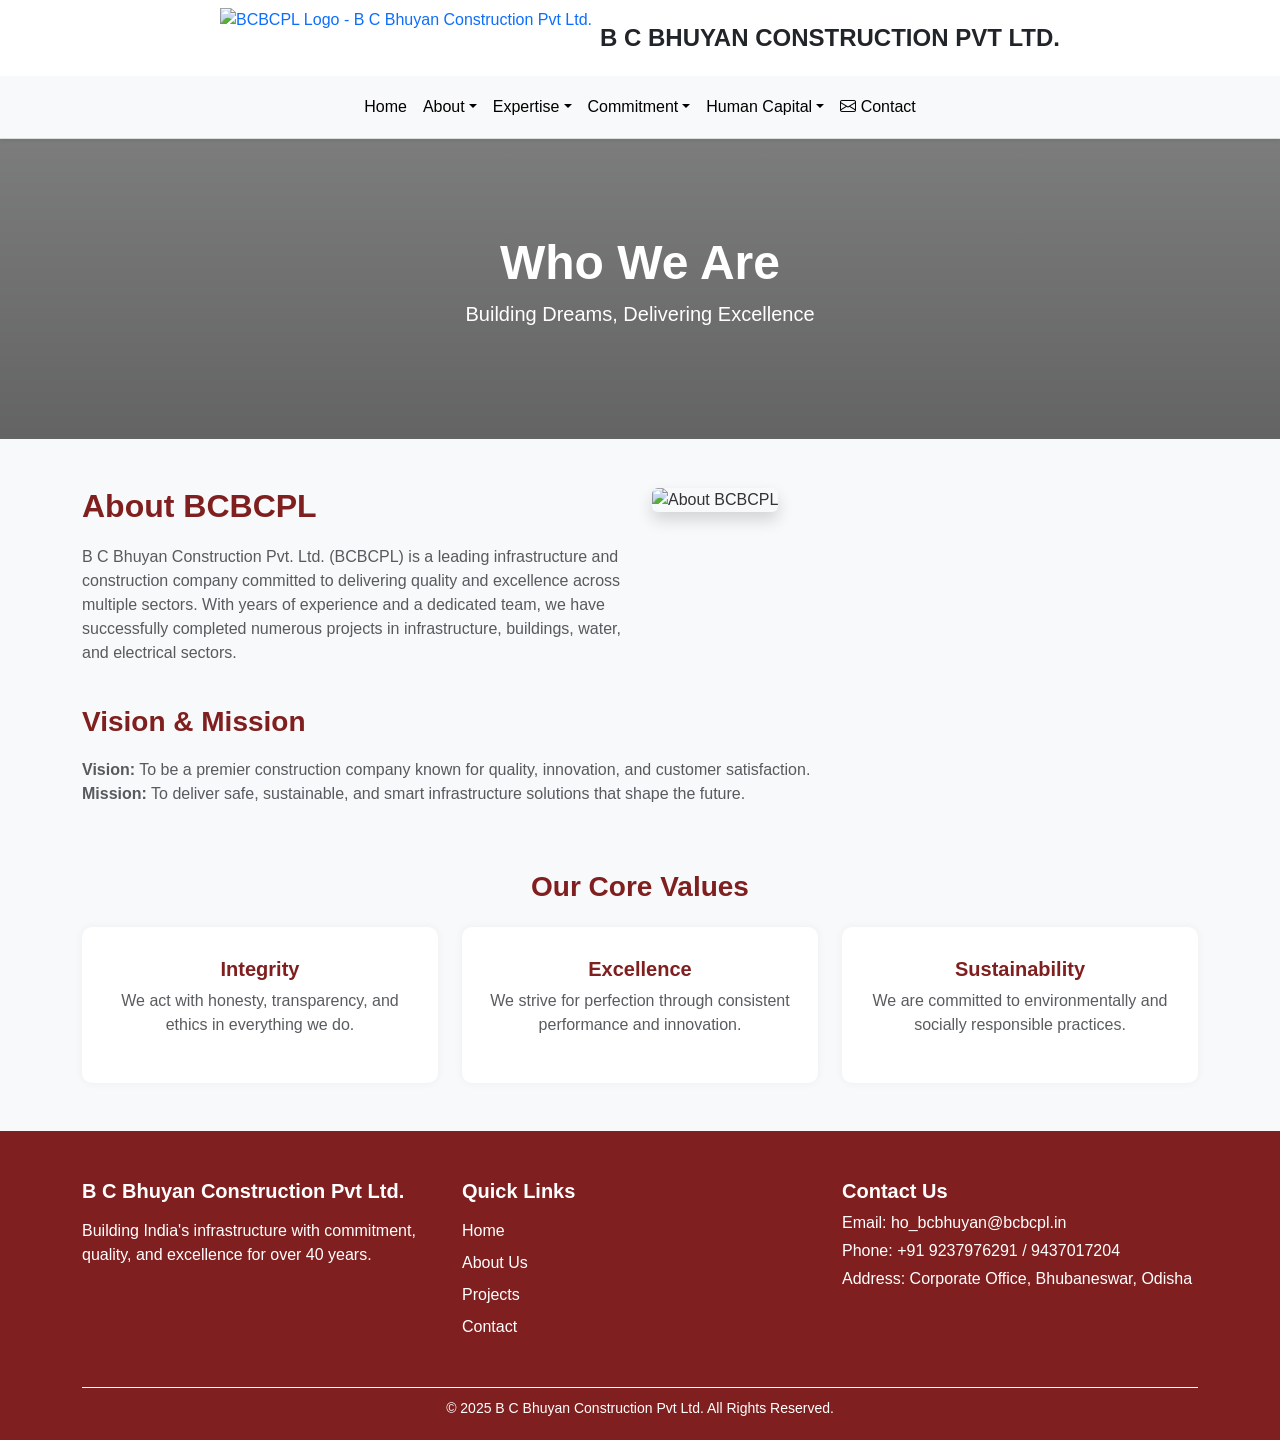
==== about.html @ 9f9410f3 "Version 1" ====
<!DOCTYPE html>
<html lang="en">
<head>



      <meta charset="UTF-8">
  <meta name="viewport" content="width=device-width, initial-scale=1.0">
  <title>B C Bhuyan Construction Pvt Ltd.</title>
  <link rel="stylesheet" href="https://cdn.jsdelivr.net/npm/bootstrap@5.3.2/dist/css/bootstrap.min.css">
  <link rel="stylesheet" href="https://cdnjs.cloudflare.com/ajax/libs/animate.css/4.1.1/animate.min.css">
  <link rel="stylesheet" href="css/style.css">
  <link rel="stylesheet" href="https://cdn.jsdelivr.net/npm/bootstrap-icons@1.10.5/font/bootstrap-icons.css">
  <script src="https://cdn.jsdelivr.net/npm/bootstrap@5.3.2/dist/js/bootstrap.bundle.min.js"></script>
  <link rel="stylesheet" href="https://cdn.jsdelivr.net/npm/bootstrap@5.3.2/dist/css/bootstrap.min.css">
<link rel="stylesheet" href="css/style.css"> <!-- Make sure this is loaded after Bootstrap -->

  <style>
    body {
      font-family: 'Segoe UI', sans-serif;
      color: #333;
      background-color: #f8f9fa;
      margin: 0;
      padding: 0;
    }

    header {
      background-color: #fff;
      border-bottom: 1px solid #ddd;
      z-index: 1000;
    }

    .navbar {
      padding: 0.7rem 1rem;
    }

    .navbar-nav .nav-link {
      color: #000;
      padding: 0.5rem 1rem;
      font-weight: 500;
      transition: all 0.3s ease;
    }

    .navbar-nav .nav-link:hover,
    .navbar-nav .nav-link:focus {
      color: #801f1f;
      outline: none;
      box-shadow: none;
    }

    .navbar-nav .dropdown-menu {
      border-radius: 0.4rem;
      border: 1px solid rgba(0, 0, 0, 0.1);
      animation: fadeIn 0.2s ease-in-out;
    }

    .dropdown-item {
      padding: 0.5rem 1rem;
      color: #333;
    }

    .dropdown-item:hover {
      background-color: #801f1f;
      color: #fff;
    }

    .about-hero {
      background: linear-gradient(rgba(0,0,0,0.5), rgba(0,0,0,0.6)),
                  url('../images/hero-bg.jpg') center center / cover no-repeat;
      min-height: 300px;
      display: flex;
      flex-direction: column;
      justify-content: center;
      align-items: center;
      color: white;
    }

    section {
      padding: 60px 0;
    }

    section h2, section h3 {
      margin-bottom: 1.2rem;
      font-weight: 700;
    }

    .about-img {
      max-width: 100%;
      border-radius: 8px;
      box-shadow: 0 0 20px rgba(0,0,0,0.1);
    }

    .value-card {
      background: white;
      border-radius: 10px;
      padding: 30px 20px;
      box-shadow: 0 0 10px rgba(0,0,0,0.05);
      transition: transform 0.3s ease;
    }

    .value-card:hover {
      transform: translateY(-5px);
    }

    #leadership img {
      border-radius: 8px;
      border: 3px solid #801f1f;
    }

    footer {
      background-color: #801f1f;
      color: white;
      padding-top: 40px;
      padding-bottom: 20px;
    }

    footer a {
      color: #fcdede;
      text-decoration: none;
    }

    footer a:hover {
      color: #ffffff;
      text-decoration: underline;
    }

    footer h5 {
      margin-bottom: 1rem;
      font-weight: 600;
    }

    footer ul {
      list-style: none;
      padding: 0;
    }

    footer ul li {
      margin-bottom: 0.5rem;
    }

    .footer-bottom {
      border-top: 1px solid rgba(255,255,255,0.2);
      margin-top: 20px;
      padding-top: 10px;
      font-size: 0.9rem;
    }

    .text-primary { color: #801f1f !important; }
    .text-success { color: #801f1f !important; }
    .text-warning { color: #801f1f !important; }
    .text-danger  { color: #801f1f !important; }

    @keyframes fadeIn {
      from { opacity: 0; transform: translateY(10px); }
      to   { opacity: 1; transform: translateY(0); }
    }

    @media (max-width: 768px) {
      .about-hero {
        text-align: center;
        padding: 60px 20px;
      }

      .navbar-nav .nav-link {
        padding: 0.5rem;
      }
    }
  </style>
</head>

<body>

<div id="header-placeholder"></div>

  <script src="https://cdn.jsdelivr.net/npm/bootstrap@5.3.2/dist/js/bootstrap.bundle.min.js"></script>

<script>
  fetch("header.html")
    .then(response => response.text())
    .then(data => {
      document.getElementById("header-placeholder").innerHTML = data;

      // Ensure dropdown toggles work after header loads
      const dropdownTriggers = document.querySelectorAll('.dropdown-toggle');
      dropdownTriggers.forEach(triggerEl => {
        new bootstrap.Dropdown(triggerEl);
      });

      // Optional: Hover effect on desktop
      if (window.innerWidth >= 992) {
        document.querySelectorAll('.nav-item.dropdown').forEach(dropdown => {
          dropdown.addEventListener('mouseover', () => {
            const toggle = dropdown.querySelector('.dropdown-toggle');
            const instance = bootstrap.Dropdown.getOrCreateInstance(toggle);
            instance.show();
          });
          dropdown.addEventListener('mouseleave', () => {
            const toggle = dropdown.querySelector('.dropdown-toggle');
            const instance = bootstrap.Dropdown.getOrCreateInstance(toggle);
            instance.hide();
          });
        });
      }
    });
</script>

  <!-- Hero Section -->
  <section class="about-hero text-white text-center py-5">
    <div class="container">
      <h1 class="display-5 fw-bold">Who We Are</h1>
      <p class="lead">Building Dreams, Delivering Excellence</p>
    </div>
  </section>

  <!-- About Us Content -->
  <section class="py-5 bg-light">
    <div class="container">
      <div class="row mb-4">
        <div class="col-lg-6">
          <h2 class="fw-bold text-primary">About BCBCPL</h2>
          <p class="text-muted">
            B C Bhuyan Construction Pvt. Ltd. (BCBCPL) is a leading infrastructure and construction company committed to delivering quality and excellence across multiple sectors. With years of experience and a dedicated team, we have successfully completed numerous projects in infrastructure, buildings, water, and electrical sectors.
          </p>
        </div>
        <div class="col-lg-6">
          <img src="images/project6.jpg" class="img-fluid rounded shadow" alt="About BCBCPL">
        </div>
      </div>

      <div class="row mb-5">
        <div class="col">
          <h3 class="fw-semibold text-success">Vision & Mission</h3>
          <p class="text-muted">
            <strong>Vision:</strong> To be a premier construction company known for quality, innovation, and customer satisfaction.<br>
            <strong>Mission:</strong> To deliver safe, sustainable, and smart infrastructure solutions that shape the future.
          </p>
        </div>
      </div>

      <div class="row text-center">
        <h3 class="fw-semibold text-warning mb-4">Our Core Values</h3>
        <div class="col-md-4">
          <div class="value-card">
            <h5 class="fw-bold text-danger">Integrity</h5>
            <p class="text-muted">We act with honesty, transparency, and ethics in everything we do.</p>
          </div>
        </div>
        <div class="col-md-4">
          <div class="value-card">
            <h5 class="fw-bold text-success">Excellence</h5>
            <p class="text-muted">We strive for perfection through consistent performance and innovation.</p>
          </div>
        </div>
        <div class="col-md-4">
          <div class="value-card">
            <h5 class="fw-bold text-primary">Sustainability</h5>
            <p class="text-muted">We are committed to environmentally and socially responsible practices.</p>
          </div>
        </div>
      </div>
    </div>
  </section>

  <!-- Footer placeholder -->
  <div id="footer-placeholder"></div>

  <!-- Scripts -->
  <script src="https://cdn.jsdelivr.net/npm/bootstrap@5.3.2/dist/js/bootstrap.bundle.min.js"></script>
  <script src="main.js"></script>
</body>
</html>
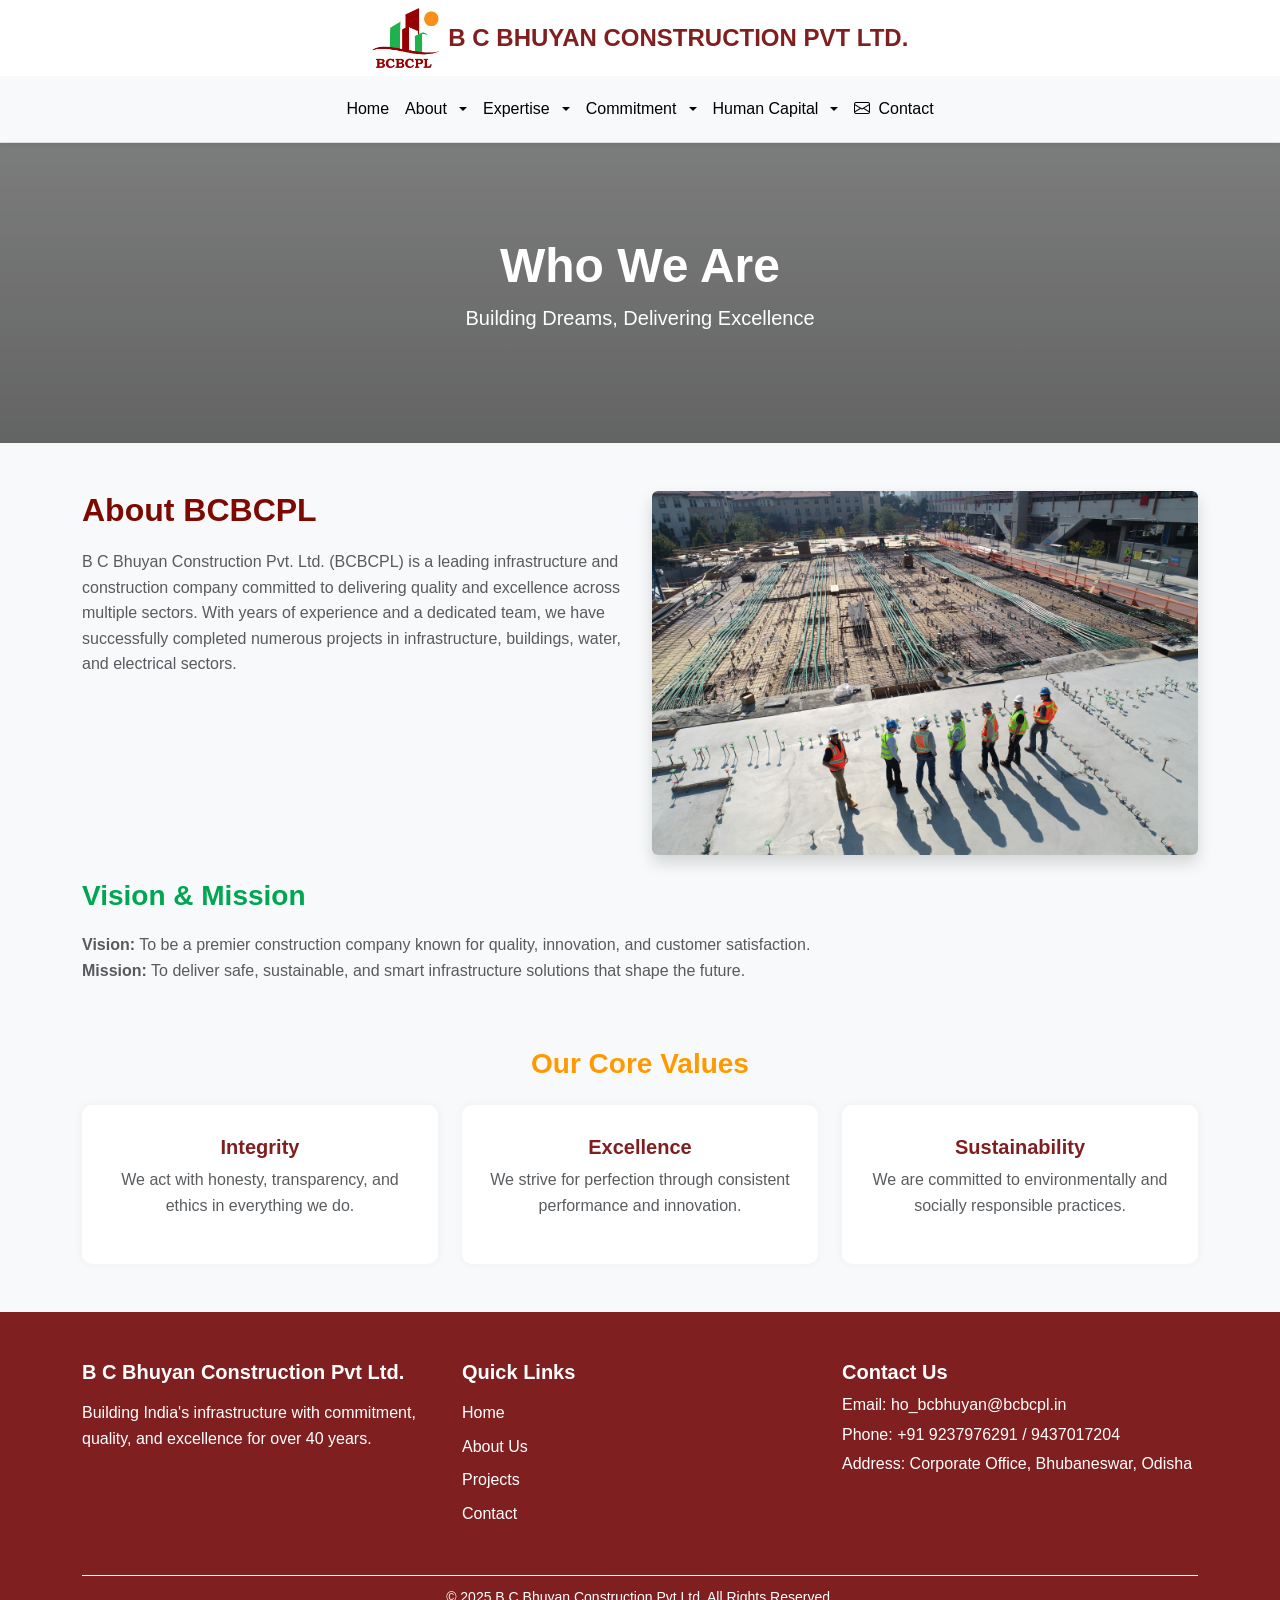
==== commit 01350dd4: "Version 8" ====
--- a/about.html
+++ b/about.html
@@ -8,12 +8,10 @@
   <meta name="viewport" content="width=device-width, initial-scale=1.0">
   <title>B C Bhuyan Construction Pvt Ltd.</title>
   <link rel="stylesheet" href="https://cdn.jsdelivr.net/npm/bootstrap@5.3.2/dist/css/bootstrap.min.css">
+  <link rel="stylesheet" href="https://cdn.jsdelivr.net/npm/bootstrap-icons@1.10.5/font/bootstrap-icons.css">
   <link rel="stylesheet" href="https://cdnjs.cloudflare.com/ajax/libs/animate.css/4.1.1/animate.min.css">
-  <link rel="stylesheet" href="css/style.css">
-  <link rel="stylesheet" href="https://cdn.jsdelivr.net/npm/bootstrap-icons@1.10.5/font/bootstrap-icons.css">
+  <link rel="stylesheet" href="style.css"> <!-- local stylesheet -->
   <script src="https://cdn.jsdelivr.net/npm/bootstrap@5.3.2/dist/js/bootstrap.bundle.min.js"></script>
-  <link rel="stylesheet" href="https://cdn.jsdelivr.net/npm/bootstrap@5.3.2/dist/css/bootstrap.min.css">
-<link rel="stylesheet" href="css/style.css"> <!-- Make sure this is loaded after Bootstrap -->
 
   <style>
     body {
--- a/style.css
+++ b/style.css
@@ -0,0 +1,315 @@
+/* style.css */
+
+/* General navbar styling */
+.navbar {
+    padding-top: 0.7rem;
+    padding-bottom: 0.7rem;
+    transition: all 0.3s ease-in-out;
+  }
+  
+  /* Brand text */
+  .navbar-brand {
+    font-size: 1.3rem;
+    color: #2d3e50;
+  }
+  
+  /* Nav links */
+  .navbar-nav .nav-link {
+    font-size: 1rem;
+    font-weight: 500;
+    color: #333;
+    transition: color 0.3s;
+  }
+  
+  .navbar-nav .nav-link:hover,
+  .navbar-nav .nav-link:focus {
+    color: #801f1f;
+  }
+  
+  /* Dropdown animations using Animate.css */
+  .dropdown-menu {
+    border-radius: 0;
+    border: none;
+    box-shadow: 0 4px 6px rgba(0, 0, 0, 0.1);
+  }
+  
+  .dropdown-item {
+    font-size: 0.95rem;
+    padding: 0.5rem 1rem;
+    color: #333;
+  }
+  
+  .dropdown-item:hover {
+    background-color: #f8f9fa;
+    color: #801f1f;
+  }
+  
+  /* Sticky header shadow */
+  .sticky-top {
+    z-index: 1030;
+    box-shadow: 0 2px 4px rgba(0, 0, 0, 0.08);
+  }
+  
+
+
+  /* General Reset and Base Styles */
+body {
+    font-family: 'Segoe UI', sans-serif;
+    line-height: 1.6;
+    background-color: #f8f9fa;
+    color: #333;
+  }
+  
+  h1, h2, h3, h4, h5 {
+    font-weight: 700;
+  }
+  
+  a {
+    text-decoration: none;
+  }
+  
+  section {
+    padding-top: 60px;
+    padding-bottom: 60px;
+  }
+  
+  /* Hero Section */
+  .hero {
+    height: 100vh;
+    background: url('../images/hero-bg.jpg') no-repeat center center/cover;
+    position: relative;
+  }
+  
+  .hero-overlay {
+    background-color: rgba(0, 0, 0, 0.6);
+    height: 100%;
+    padding: 20px;
+  }
+  
+  /* About Section */
+  .about img {
+    box-shadow: 0 4px 10px rgba(0, 0, 0, 0.1);
+  }
+  
+  /* Services Cards */
+  .services .card {
+    transition: transform 0.3s ease;
+  }
+  
+  .services .card:hover {
+    transform: translateY(-5px);
+    box-shadow: 0 6px 15px rgba(0, 0, 0, 0.15);
+  }
+  
+  /* Stats Section */
+  .stats h3 {
+    font-size: 2.5rem;
+    font-weight: bold;
+  }
+  
+  /* Key Projects */
+  .card.shadow-sm img {
+    height: 220px;
+    object-fit: cover;
+  }
+  
+  /* Our Strength Icons */
+  .bi {
+    transition: transform 0.3s ease;
+  }
+  
+  .bi:hover {
+    transform: scale(1.2);
+  }
+  
+  /* Contact Button */
+  .btn-primary {
+    background-color: #00529B;
+    border-color: #00529B;
+  }
+  
+  .btn-primary:hover {
+    background-color: #003f7f;
+    border-color: #003f7f;
+  }
+  
+  /* Footer Placeholder (for spacing until actual footer is implemented) */
+  #footer-placeholder {
+    height: 80px;
+  }
+  
+
+
+
+
+.hero {
+    height: 75vh;
+    background: url('images/hero.jpg') center center/cover no-repeat;
+    position: relative;
+  }
+  
+  .hero-overlay {
+    height: 100%;
+    background: rgba(0, 0, 0, 0.5);
+  }
+  
+  .card-title {
+    color: #801f1f;
+  }
+
+
+
+  @import url('https://cdnjs.cloudflare.com/ajax/libs/animate.css/4.1.1/animate.min.css');
+  @import url('https://cdn.jsdelivr.net/npm/bootstrap-icons@1.10.0/font/bootstrap-icons.css');
+  
+
+
+.navbar-nav .dropdown-menu {
+  animation-duration: 0.3s;
+  border-radius: 0.5rem;
+  box-shadow: 0 5px 15px rgba(0,0,0,0.1);
+}
+
+.nav-link {
+  color: #000;
+  font-weight: 500;
+}
+
+.nav-link:hover, .dropdown-item:hover {
+  color: #801f1f;
+}
+
+.dropdown-menu {
+  border: none;
+  margin-top: 0.5rem;
+}
+
+.navbar-brand {
+  color: #801f1f !important;
+  font-size: 1.5rem;
+}
+
+/* Dropdown hover behavior */
+@media (min-width: 992px) {
+  .navbar .dropdown:hover .dropdown-menu {
+    display: block;
+    margin-top: 0.5rem;
+    animation: fadeIn 0.3s;
+  }
+}
+
+
+/* ABOUT  */
+
+/* Hero Section Styling */
+.about-hero {
+  background: linear-gradient(to right, #8B0000ee, #00A651cc), url('../images/hero-bg.jpg') center/cover no-repeat;
+}
+
+/* Headings & Theme Colors */
+h2.text-primary {
+  color: #7C0A02 !important;
+}
+h3.text-success {
+  color: #00A651 !important;
+}
+h3.text-warning {
+  color: #FF9900 !important;
+}
+
+/* ===== Mobile / Responsive Improvements ===== */
+
+/* Make all images fluid by default */
+img, .img-fluid, .card-img-top {
+  max-width: 100%;
+  height: auto;
+}
+
+/* Reduce hero height on small screens for better viewport fit */
+@media (max-width: 768px) {
+  .hero {
+    height: 45vh;
+    background-position: center top;
+  }
+
+  section {
+    padding-top: 32px;
+    padding-bottom: 32px;
+  }
+
+  .card.shadow-sm img, .card-img-top {
+    height: auto; /* don't force fixed heights on cards */
+    object-fit: cover;
+  }
+
+  .stats h3 {
+    font-size: 1.6rem;
+  }
+
+  .navbar-brand {
+    font-size: 1.05rem;
+  }
+
+  .navbar-nav .nav-link {
+    padding: 0.4rem 0.6rem;
+    font-size: 0.95rem;
+  }
+
+  /* make footer columns stack */
+  footer .col-md-4 {
+    margin-bottom: 1rem;
+  }
+}
+
+/* Larger tablets */
+@media (min-width: 769px) and (max-width: 1024px) {
+  .hero {
+    height: 55vh;
+  }
+}
+
+/* Improve touch target sizes for interactive elements */
+.btn, .nav-link, .dropdown-item {
+  min-height: 44px;
+  display: inline-flex;
+  align-items: center;
+  gap: 0.5rem;
+}
+
+/* Slightly smaller card image for narrow screens */
+@media (max-width: 576px) {
+  .card .card-img-top {
+    height: auto;
+  }
+}
+
+/* Ensure embedded iframes scale down (map) */
+.ratio iframe {
+  width: 100%;
+  height: 100%;
+}
+
+/* small accessibility tweak: increase link tap area */
+a.nav-link, .dropdown-item {
+  padding-left: 0.6rem;
+  padding-right: 0.6rem;
+}
+
+/* Logo sizing */
+.site-logo {
+  height: 60px;
+  width: auto;
+  max-width: 140px;
+}
+
+@media (max-width: 576px) {
+  .site-logo {
+    height: 44px;
+    width: 50%;
+    max-width: 100%;
+  }
+}
+
+
+
+
